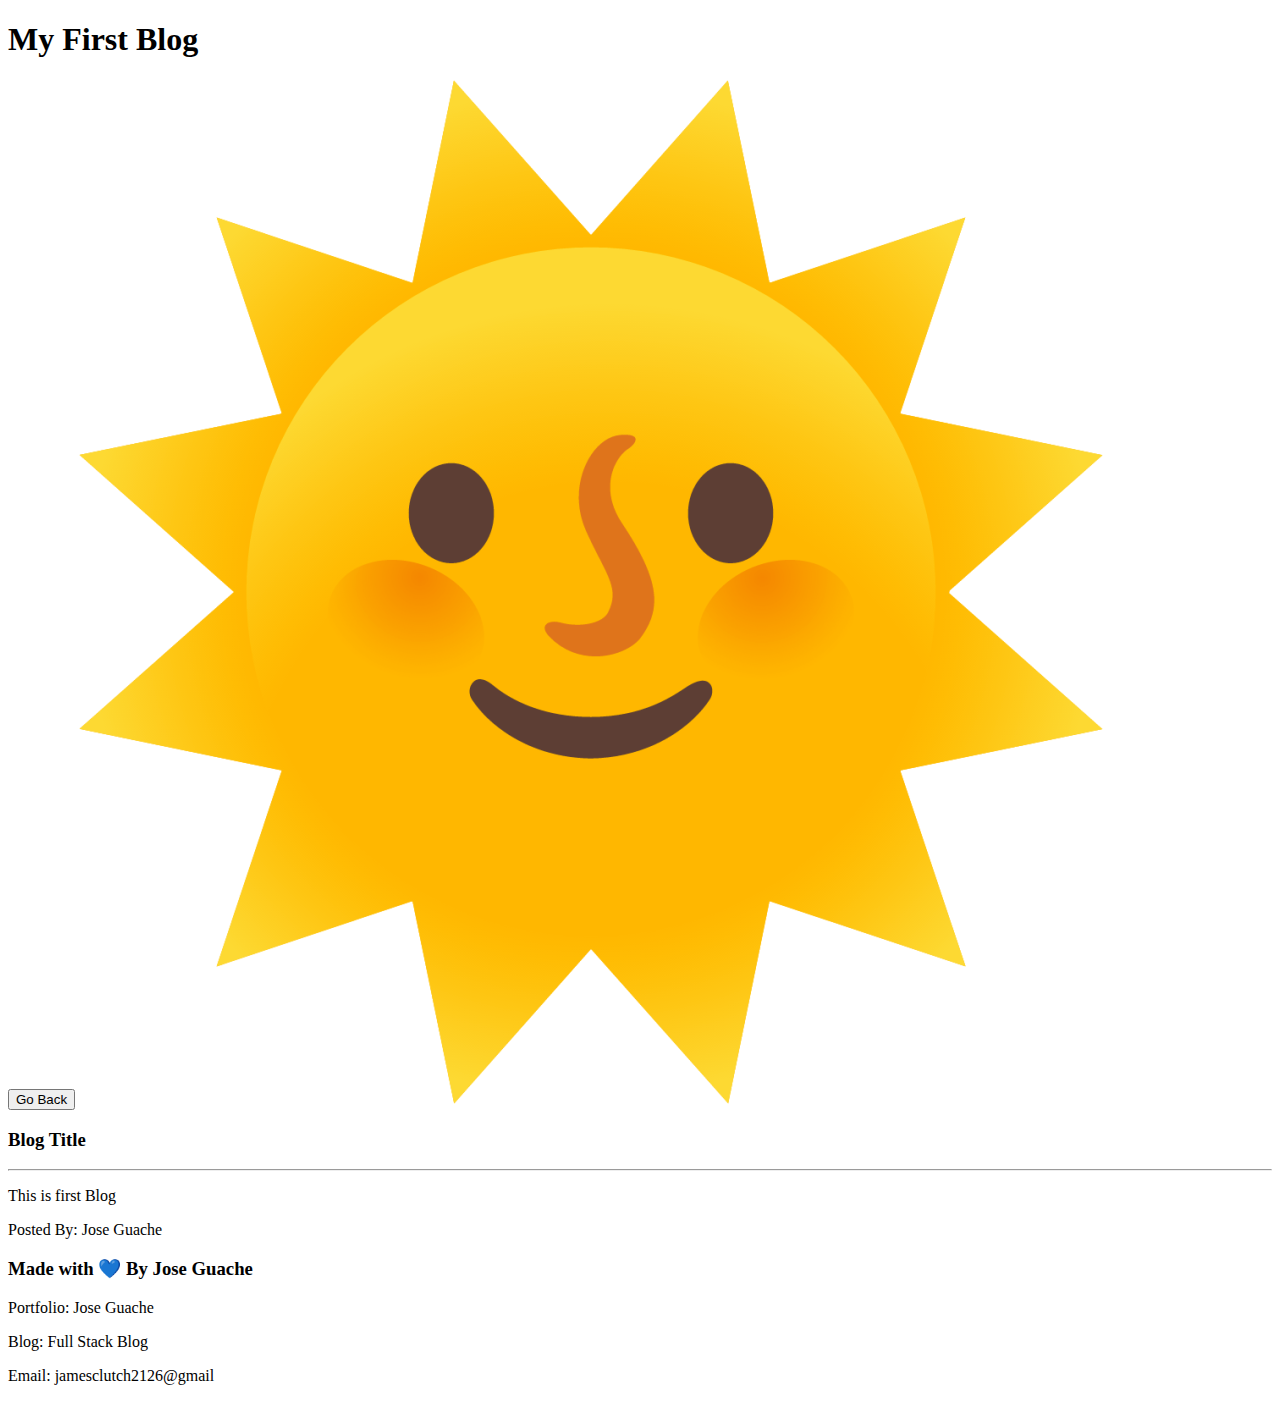
==== blog.html @ 96cb0d6d "added code to blog and index html files." ====
<!DOCTYPE html>
<html lang="en">

<head>
    <meta charset="UTF-8">
    <meta name="viewport" content="width=device-width, initial-scale=1.0">
    <title>My Blog</title>
    <link rel="stylesheet" href="./assets/css/blog.css">
    <link rel="stylesheet" href="./assets/css/style.css">
</head>

<body>
    <header>
        <h1>My First Blog</h1>
        
         <button id="button">Go Back</button>

         <img id="theme" src="./assets/images/sun-with-face.1024x1024.png"
         data-sun="./assets/images/sun-with-face.1024x1024.png"
         data-moon="./assets/images/new-moon-face.1024x1024.png" data-status="sun" alt="Light Mode or Dark Mode">
    <main>
            <section>
                <article>
                    <h3>Blog Title</h3>
                    <hr>
                    <p class="sentence">This is first Blog</p>
                    <p>Posted By: <span>Jose Guache</span></p>
                </article>
            </section>
    </main>
    <footer>
        <h3>Made with <span>&#128153</span> By Jose Guache</h3>
        <p>Portfolio: <span class="italic">Jose Guache</span></p>
        <p>Blog: <span class="italic">Full Stack Blog</span></p>
        <p>Email: <span class="italic">jamesclutch2126@gmail</span></p>
    </footer>
    <script src="./assets/js/blog.js"></script>
    <script src="./assets/js/logic.js"></script>
</body>

</html>
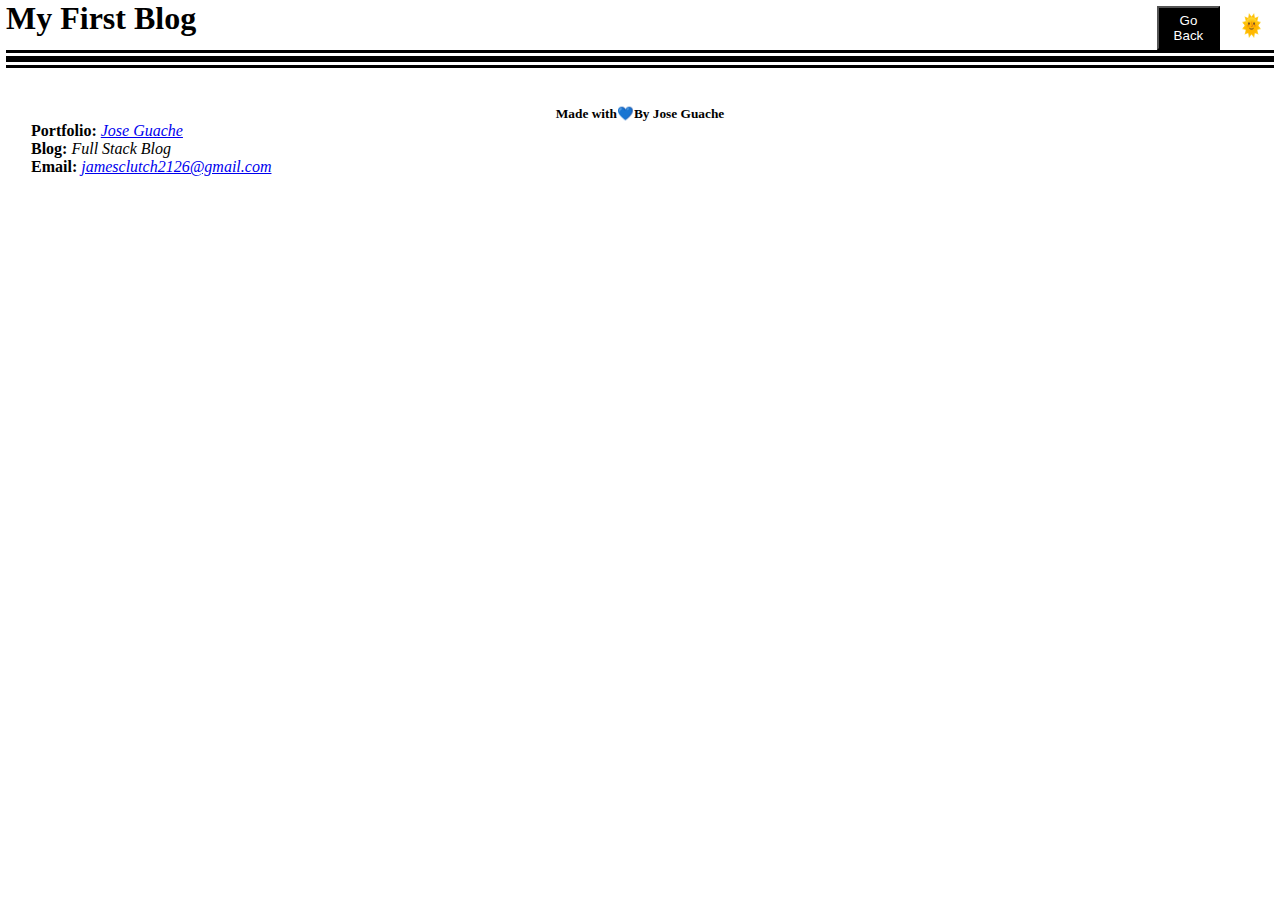
==== commit 1c315292: "added js code to blog, form, and logic js files. Also edited blog.html and index.html to fix some sm" ====
--- a/blog.html
+++ b/blog.html
@@ -6,33 +6,36 @@
     <meta name="viewport" content="width=device-width, initial-scale=1.0">
     <title>My Blog</title>
     <link rel="stylesheet" href="./assets/css/blog.css">
-    <link rel="stylesheet" href="./assets/css/style.css">
+    <link rel="stylesheet" href="./assets/css/styles.css">
 </head>
 
 <body>
     <header>
         <h1>My First Blog</h1>
-        
-         <button id="button">Go Back</button>
 
-         <img id="theme" src="./assets/images/sun-with-face.1024x1024.png"
-         data-sun="./assets/images/sun-with-face.1024x1024.png"
-         data-moon="./assets/images/new-moon-face.1024x1024.png" data-status="sun" alt="Light Mode or Dark Mode">
+        <button id="button">Go Back</button>
+
+        <img id="theme" src="./assets/images/sun-with-face.1024x1024.png"
+            data-sun="./assets/images/sun-with-face.1024x1024.png"
+            data-moon="./assets/images/new-moon-face.1024x1024.png" data-status="sun" alt="Light Mode or Dark Mode">
+    </header>
+
     <main>
-            <section>
-                <article>
-                    <h3>Blog Title</h3>
-                    <hr>
-                    <p class="sentence">This is first Blog</p>
-                    <p>Posted By: <span>Jose Guache</span></p>
-                </article>
-            </section>
+        <section>
+            <article>
+                <h3>Blog Title</h3>
+                <hr>
+                <p class="sentence">This is first Blog</p>
+                <p>Posted By: <span>Jose Guache</span></p>
+            </article>
+        </section>
     </main>
+
     <footer>
         <h3>Made with <span>&#128153</span> By Jose Guache</h3>
-        <p>Portfolio: <span class="italic">Jose Guache</span></p>
+        <p>Portfolio: <a href="https://github.com/JoseGuache" class="italic">Jose Guache</a></p>
         <p>Blog: <span class="italic">Full Stack Blog</span></p>
-        <p>Email: <span class="italic">jamesclutch2126@gmail</span></p>
+        <p>Email: <a href="mailto:jamesclutch2126@gmail.com" class="italic">jamesclutch2126@gmail.com</a></p>
     </footer>
     <script src="./assets/js/blog.js"></script>
     <script src="./assets/js/logic.js"></script>
--- a/assets/css/blog.css
+++ b/assets/css/blog.css
@@ -0,0 +1,60 @@
+main {
+    margin: 0 6px;
+    border-top: 3px solid black;
+    border-bottom: 3px solid black;
+}
+
+header {
+    display: flex;
+    justify-content: space-between;
+    margin: 0 6px 3px;
+    border-bottom: 3px solid black;
+}
+
+header button {
+    width: 5%;
+    height: 80%;
+    margin-right: -75%;
+    margin-top: 0.5%;
+    padding: 5px;
+    background: black;
+    color: white;
+}
+
+main article {
+    margin: 2%;
+    padding: 2%;
+    height: 25vh;
+    border: 1px solid black;
+}
+
+.italic {
+    font-weight: 400;
+    font-style: italic;
+}
+
+.sentence {
+    font-style: italic;
+    margin-bottom: 4%;
+}
+
+
+footer {
+    margin: 3px 6px;
+    padding-bottom: 25px;
+    border-top: 3px solid black;
+}
+
+footer p {
+    padding-left: 25px;
+    font-weight: bold;
+}
+
+footer h3 {
+    display: flex;
+    justify-content: center;
+    width: 100%;
+    margin-top: 3%;
+    font-size: smaller;
+}
+
--- a/assets/css/styles.css
+++ b/assets/css/styles.css
@@ -0,0 +1,27 @@
+* {
+    margin: 0;
+    padding: 0;
+    box-sizing: border-box;
+}
+
+body {
+    background-color: #ffffff;
+}
+
+#theme {
+    width: 1.5%;
+    margin: 1%;
+}
+
+.light {
+    background-color: #ffffff;
+    height: 100vh;
+    color: #000000;
+}
+
+.dark {
+    background-color: #192330;
+    height: 100vh;
+    color: #f5f5f5;
+    border-color: #ffffff;
+}